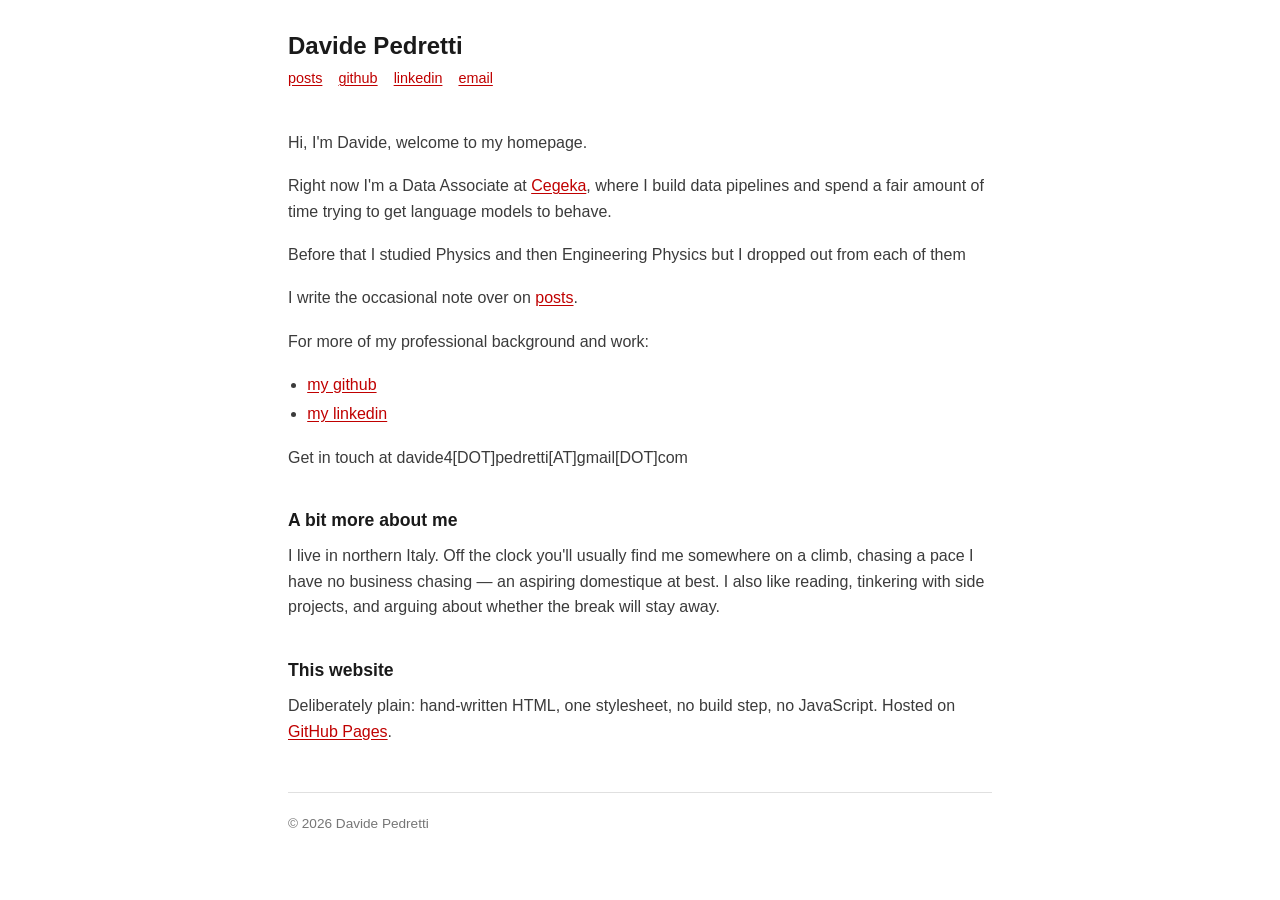
==== index.html @ 6c7c3b32 "fix" ====
<!DOCTYPE html>
<html lang="en">
<head>
<meta charset="UTF-8">
<meta name="viewport" content="width=device-width, initial-scale=1">
<title>Davide Pedretti</title>
<meta name="description" content="Davide Pedretti's personal website">
<link rel="stylesheet" href="style.css">
<link rel="icon" href="data:image/svg+xml,<svg xmlns=%22http://www.w3.org/2000/svg%22 viewBox=%220 0 100 100%22><text y=%22.9em%22 font-size=%2290%22>🚲</text></svg>">
</head>
<body>

<header>
    <h1 class="title"><a href="index.html">Davide Pedretti</a></h1>
    <nav>
        <a href="posts/index.html">posts</a>
        <a href="https://github.com/beingsaditznormal">github</a>
        <a href="https://www.linkedin.com/in/davide-pedretti-0a9267209">linkedin</a>
        <a href="mailto:davide4.pedretti@gmail.com">email</a>
    </nav>
</header>

<main>

<p>Hi, I'm Davide, welcome to my homepage.</p>

<p>
    Right now I'm a Data Associate at <a href="https://www.cegeka.com/">Cegeka</a>,
    where I build data pipelines and spend a fair amount of time trying to get
    language models to behave.
</p>

<p>
    Before that I studied Physics and then Engineering Physics but I dropped out from each of them
</p>

<p>
    I write the occasional note over on <a href="posts/index.html">posts</a>.
</p>

<p>For more of my professional background and work:</p>

<ul>
    <li><a href="https://github.com/beingsaditznormal">my github</a></li>
    <li><a href="https://www.linkedin.com/in/davide-pedretti-0a9267209">my linkedin</a></li>
</ul>

<p>Get in touch at davide4[DOT]pedretti[AT]gmail[DOT]com</p>

<h2>A bit more about me</h2>

<p>
    I live in northern Italy. Off the clock you'll usually find me somewhere on a
    climb, chasing a pace I have no business chasing — an aspiring domestique at
    best. I also like reading, tinkering with side projects, and arguing about
    whether the break will stay away.
</p>

<h2>This website</h2>

<p>
    Deliberately plain: hand-written HTML, one stylesheet, no build step, no
    JavaScript. Hosted on <a href="https://pages.github.com/">GitHub Pages</a>.
</p>

</main>

<hr>

<footer>
    <p>&copy; 2026 Davide Pedretti</p>
</footer>

</body>
</html>
---- style.css ----
/* Davide Pedretti — shared stylesheet */

:root {
    --bg:      #ffffff;
    --text:    #3b3b3b;
    --heading: #1a1a1a;
    --muted:   #767676;
    --link:    #c00000;
    --rule:    #e0e0e0;
}

html { -webkit-text-size-adjust: 100%; }

body {
    font-family: Verdana, Geneva, ui-sans-serif, sans-serif;
    font-size: 16px;
    line-height: 1.6;
    max-width: 44rem;
    margin: auto;
    padding: 2rem 1.25rem 4rem;
    text-align: left;
    background: var(--bg);
    color: var(--text);
    word-wrap: break-word;
    overflow-wrap: break-word;
}

h1, h2, h3 {
    color: var(--heading);
    line-height: 1.2;
    font-weight: 700;
}

h1 { font-size: 1.5rem; margin: 0; }
h2 { font-size: 1.1rem; margin: 2.5rem 0 0.75rem; }
h3 { font-size: 1rem;   margin: 2rem 0 0.5rem; }

p, ul, ol, pre, blockquote { margin: 0 0 1.1rem; }
ul, ol { padding-left: 1.2rem; }
li { margin-bottom: 0.25rem; }

a {
    color: var(--link);
    text-decoration: underline;
    text-underline-offset: 2px;
}

a:hover { text-decoration: none; }

a:focus-visible {
    outline: 2px solid var(--link);
    outline-offset: 2px;
}

img { max-width: 100%; height: auto; }

blockquote {
    border-left: 2px solid var(--rule);
    padding-left: 1rem;
    color: var(--muted);
}

pre, code {
    font-family: ui-monospace, SFMono-Regular, Menlo, Consolas, monospace;
    font-size: 0.85rem;
}

pre {
    background: #f6f6f6;
    padding: 0.9rem 1rem;
    overflow-x: auto;
}

/* ── Header ── */
header { margin-bottom: 2.5rem; }

.title a {
    color: var(--heading);
    text-decoration: none;
}

nav {
    margin-top: 0.4rem;
    font-size: 0.9rem;
}

nav a { margin-right: 0.75rem; }

/* ── Post list ── */
.post-list {
    list-style: none;
    padding-left: 0;
}

.post-list li {
    display: flex;
    gap: 1rem;
    margin-bottom: 0.6rem;
}

.post-list time {
    flex: none;
    color: var(--muted);
    font-size: 0.85rem;
    line-height: 1.85;
}

/* ── Single post ── */
.post-title { font-size: 1.5rem; margin-bottom: 0.3rem; }

.post-date {
    color: var(--muted);
    font-size: 0.85rem;
    margin-bottom: 2rem;
}

/* ── Footer ── */
hr {
    border: 0;
    border-top: 1px solid var(--rule);
    margin: 3rem 0 1.25rem;
}

footer {
    font-size: 0.85rem;
    color: var(--muted);
}

footer p { margin: 0; }

footer a { color: var(--link); }

/* ── Small screens ── */
@media (max-width: 480px) {
    .post-list li { flex-direction: column; gap: 0; }
    .post-list time { line-height: 1.6; }
}
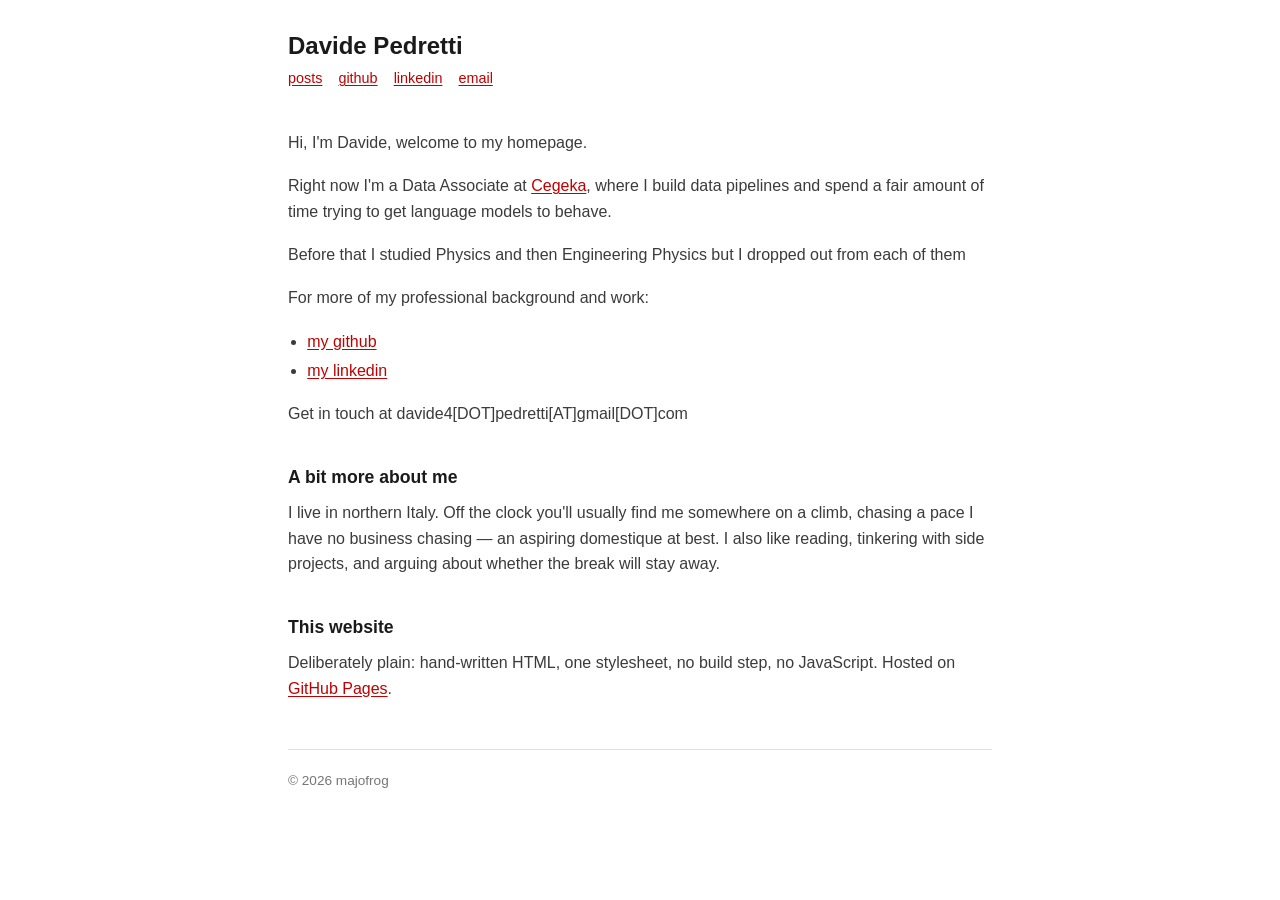
==== commit a1b30c1a: "fix:start to rewrite descriptions" ====
--- a/index.html
+++ b/index.html
@@ -3,8 +3,8 @@
 <head>
 <meta charset="UTF-8">
 <meta name="viewport" content="width=device-width, initial-scale=1">
-<title>Davide Pedretti</title>
-<meta name="description" content="Davide Pedretti's personal website">
+<title>Hi, it's majofrog here</title>
+<meta name="description" content="Majofrog personal space">
 <link rel="stylesheet" href="style.css">
 <link rel="icon" href="data:image/svg+xml,<svg xmlns=%22http://www.w3.org/2000/svg%22 viewBox=%220 0 100 100%22><text y=%22.9em%22 font-size=%2290%22>🚲</text></svg>">
 </head>
@@ -34,9 +34,6 @@
     Before that I studied Physics and then Engineering Physics but I dropped out from each of them
 </p>
 
-<p>
-    I write the occasional note over on <a href="posts/index.html">posts</a>.
-</p>
 
 <p>For more of my professional background and work:</p>
 
@@ -68,7 +65,7 @@
 <hr>
 
 <footer>
-    <p>&copy; 2026 Davide Pedretti</p>
+    <p>&copy; 2026 majofrog</p>
 </footer>
 
 </body>
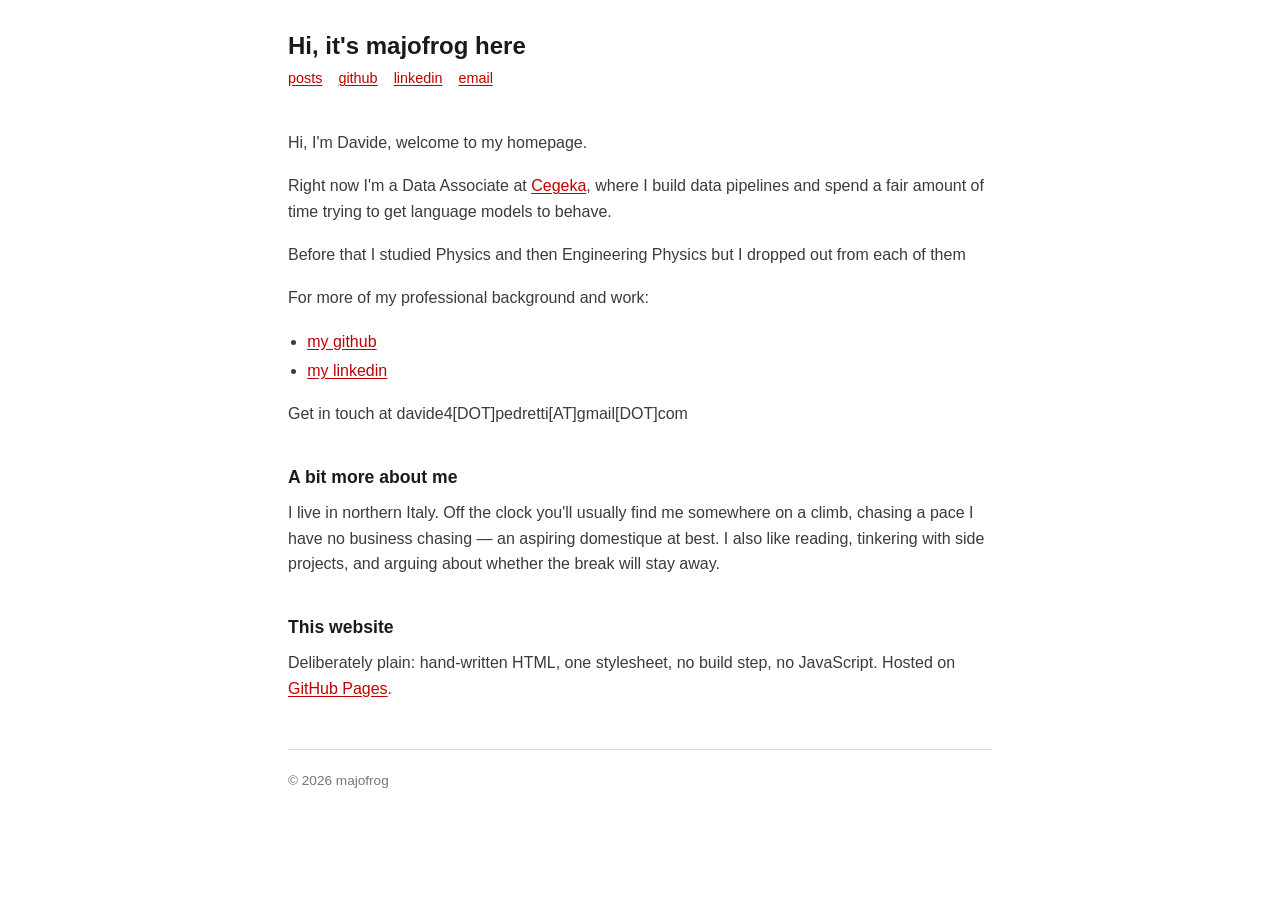
==== commit cc9171b4: "fix:title page" ====
--- a/index.html
+++ b/index.html
@@ -11,7 +11,7 @@
 <body>
 
 <header>
-    <h1 class="title"><a href="index.html">Davide Pedretti</a></h1>
+    <h1 class="title"><a href="index.html">Hi, it's majofrog here</a></h1>
     <nav>
         <a href="posts/index.html">posts</a>
         <a href="https://github.com/beingsaditznormal">github</a>
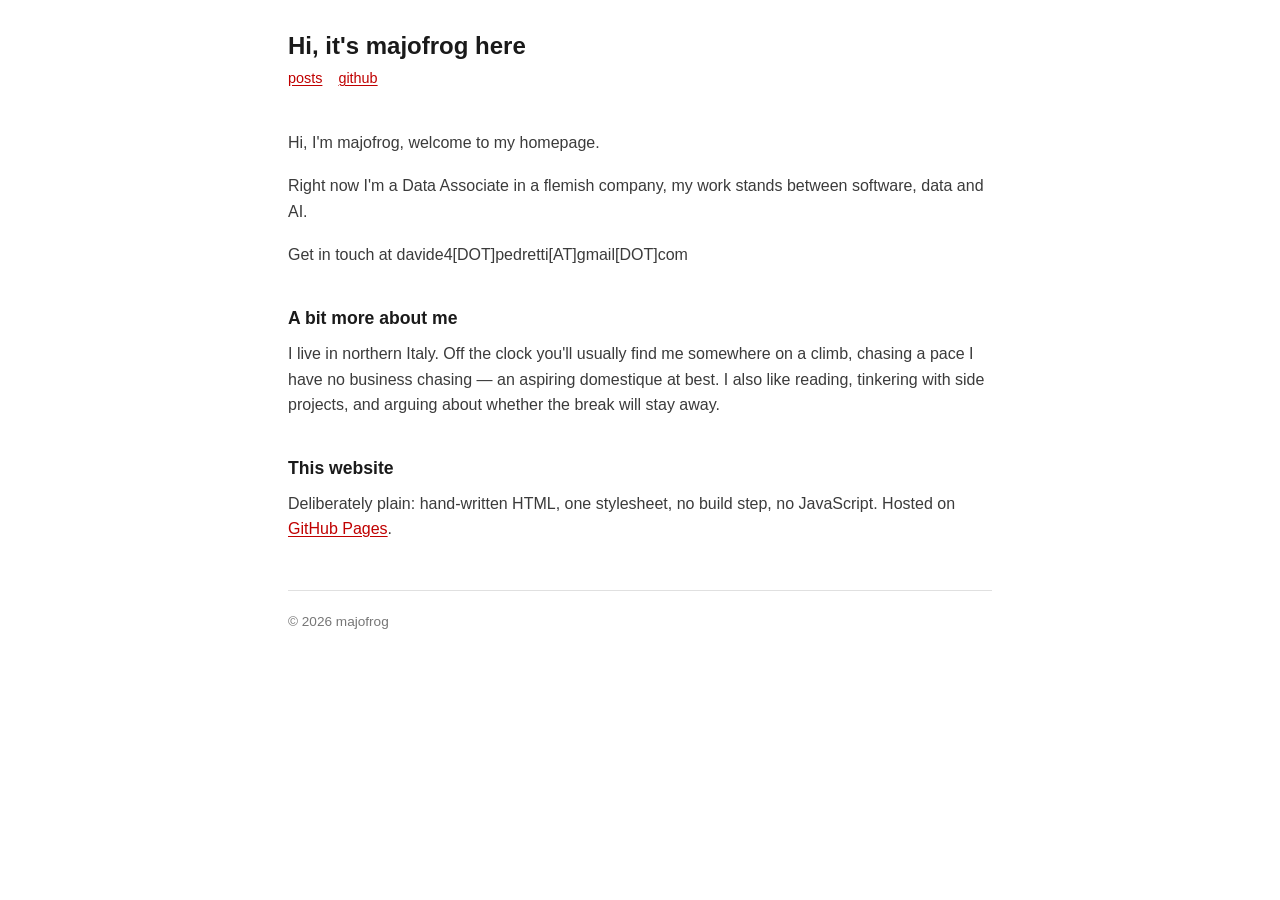
==== commit 0b70bad2: "fix: introducing majofrog" ====
--- a/index.html
+++ b/index.html
@@ -13,35 +13,27 @@
 <header>
     <h1 class="title"><a href="index.html">Hi, it's majofrog here</a></h1>
     <nav>
-        <a href="posts/index.html">posts</a>
+        <a href="posts/index.html">posts</a> <!-- posso qui è dove metto il bottone per i miei post del blog-->
         <a href="https://github.com/beingsaditznormal">github</a>
-        <a href="https://www.linkedin.com/in/davide-pedretti-0a9267209">linkedin</a>
-        <a href="mailto:davide4.pedretti@gmail.com">email</a>
+       <!-- <a href="mailto:davide4.pedretti@gmail.com">email</a>--> <!--commento la mail perchè voglio creare prima un ecosistema--> 
     </nav>
 </header>
 
 <main>
 
-<p>Hi, I'm Davide, welcome to my homepage.</p>
+<p>Hi, I'm majofrog, welcome to my homepage.</p>
 
 <p>
-    Right now I'm a Data Associate at <a href="https://www.cegeka.com/">Cegeka</a>,
-    where I build data pipelines and spend a fair amount of time trying to get
-    language models to behave.
+    Right now I'm a Data Associate in a flemish company, my work stands between software, data and AI.
 </p>
-
-<p>
-    Before that I studied Physics and then Engineering Physics but I dropped out from each of them
-</p>
-
-
+<!--
 <p>For more of my professional background and work:</p>
 
 <ul>
     <li><a href="https://github.com/beingsaditznormal">my github</a></li>
     <li><a href="https://www.linkedin.com/in/davide-pedretti-0a9267209">my linkedin</a></li>
 </ul>
-
+--> 
 <p>Get in touch at davide4[DOT]pedretti[AT]gmail[DOT]com</p>
 
 <h2>A bit more about me</h2>
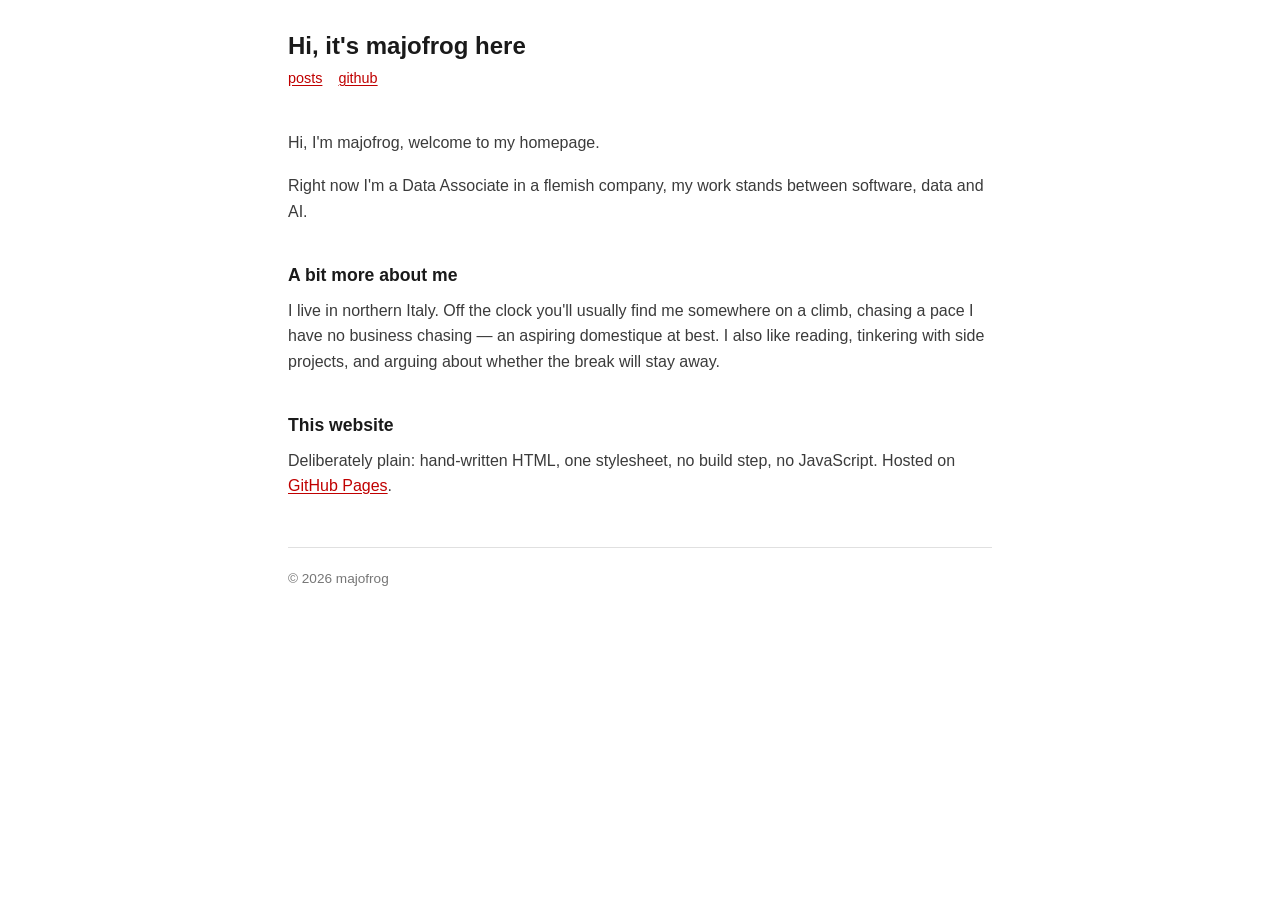
==== commit 502aad52: "fix masking things" ====
--- a/index.html
+++ b/index.html
@@ -34,7 +34,7 @@
     <li><a href="https://www.linkedin.com/in/davide-pedretti-0a9267209">my linkedin</a></li>
 </ul>
 --> 
-<p>Get in touch at davide4[DOT]pedretti[AT]gmail[DOT]com</p>
+<!--<p>Get in touch at davide4[DOT]pedretti[AT]gmail[DOT]com</p>--> 
 
 <h2>A bit more about me</h2>
 
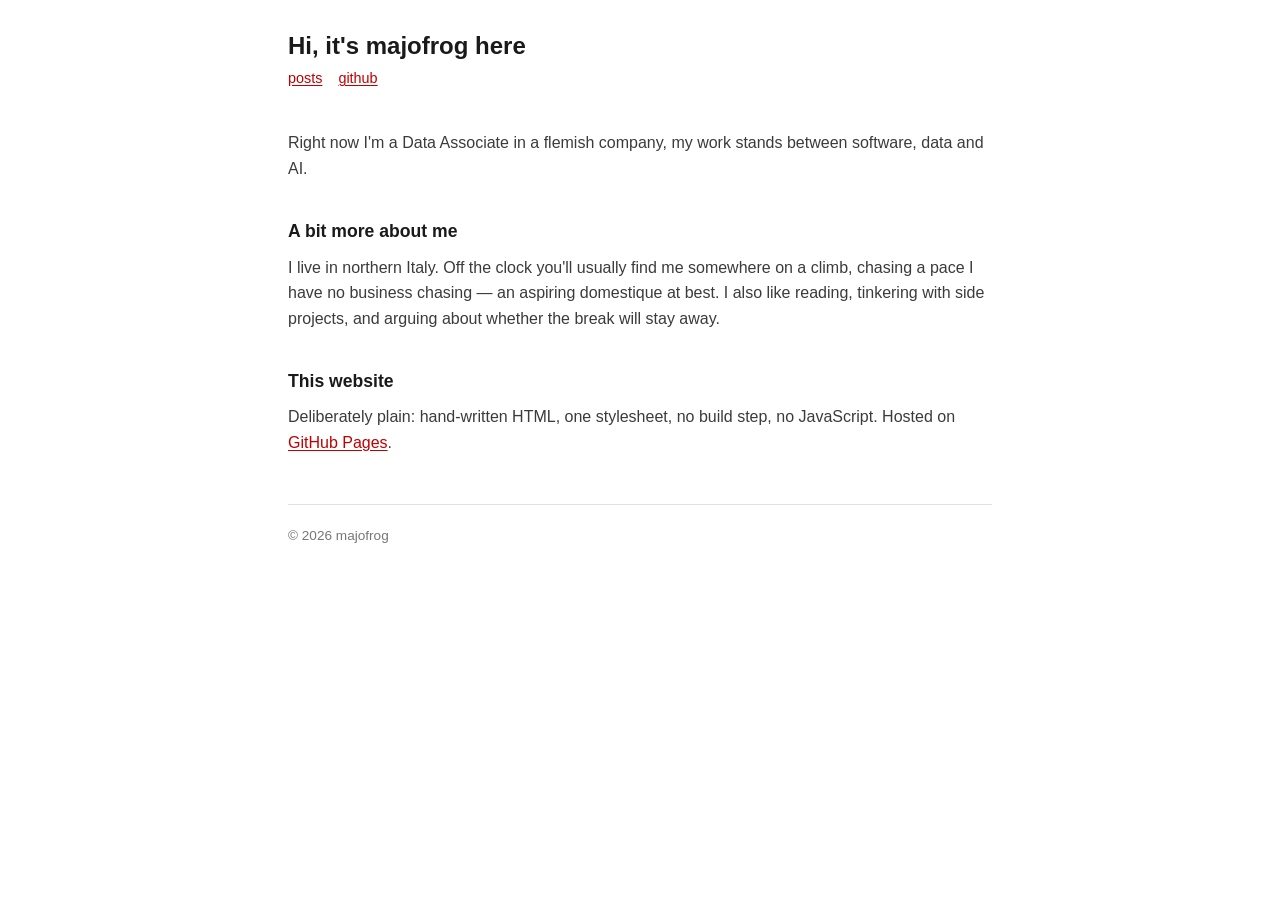
==== commit 2218d2ec: "cleaning the code, masking things" ====
--- a/index.html
+++ b/index.html
@@ -20,9 +20,6 @@
 </header>
 
 <main>
-
-<p>Hi, I'm majofrog, welcome to my homepage.</p>
-
 <p>
     Right now I'm a Data Associate in a flemish company, my work stands between software, data and AI.
 </p>
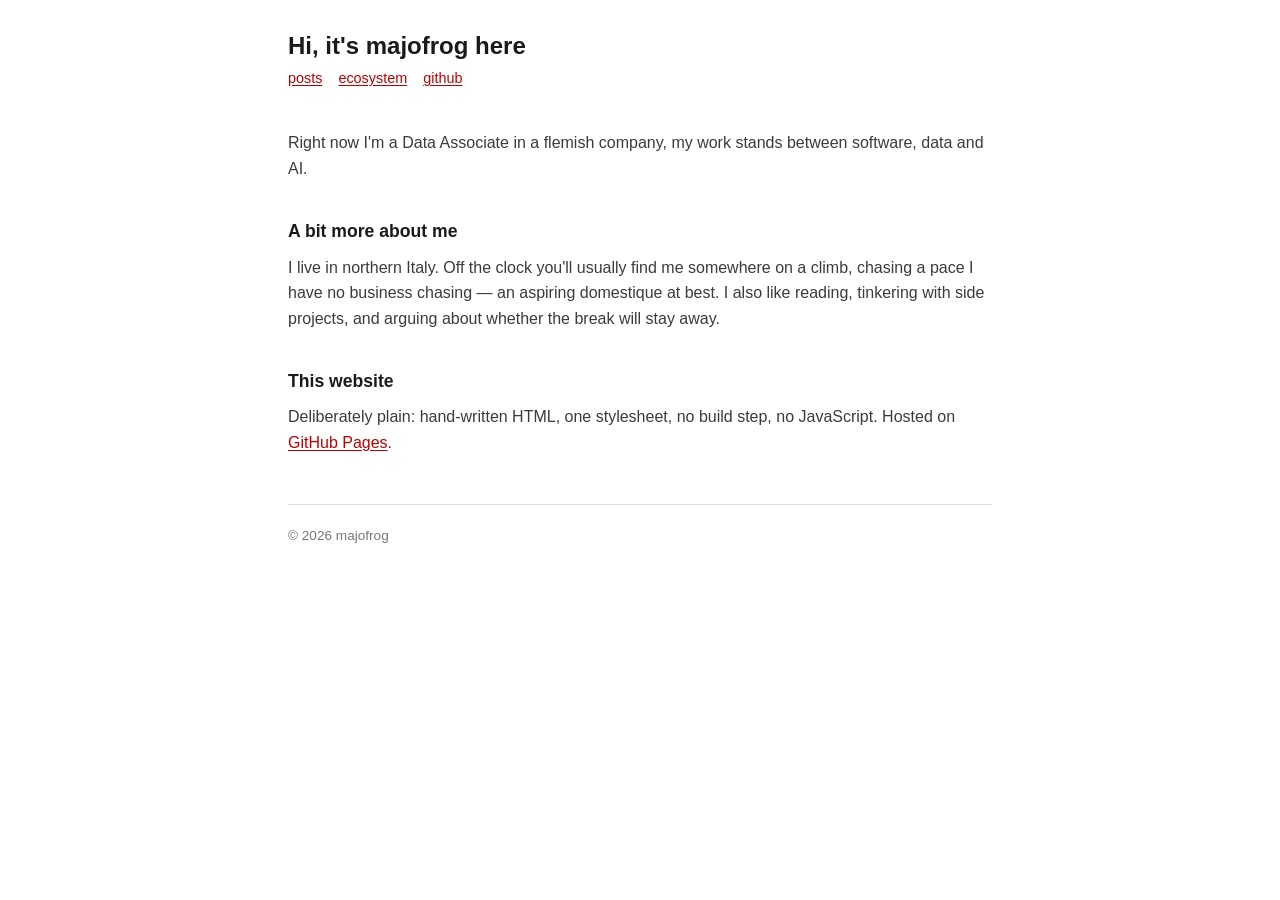
==== commit 8009bf1d: "feat: add cultural ecosystem page Books, films, series and other resources rendered by Jekyll from _" ====
--- a/index.html
+++ b/index.html
@@ -14,6 +14,7 @@
     <h1 class="title"><a href="index.html">Hi, it's majofrog here</a></h1>
     <nav>
         <a href="posts/index.html">posts</a> <!-- posso qui è dove metto il bottone per i miei post del blog-->
+        <a href="ecosystem.html">ecosystem</a>
         <a href="https://github.com/beingsaditznormal">github</a>
        <!-- <a href="mailto:davide4.pedretti@gmail.com">email</a>--> <!--commento la mail perchè voglio creare prima un ecosistema--> 
     </nav>
--- a/style.css
+++ b/style.css
@@ -114,6 +114,31 @@
     margin-bottom: 2rem;
 }
 
+/* ── Cultural ecosystem ── */
+.eco-jump { font-size: 0.9rem; }
+
+.eco-count,
+.eco-meta {
+    color: var(--muted);
+    font-size: 0.85rem;
+}
+
+.eco-list {
+    list-style: none;
+    padding-left: 0;
+}
+
+.eco-list li { margin-bottom: 0.9rem; }
+
+.eco-title { color: var(--heading); font-weight: bold; }
+
+.eco-comment {
+    margin: 0.2rem 0 0;
+    padding-left: 0.75rem;
+    border-left: 2px solid var(--rule);
+    font-size: 0.95rem;
+}
+
 /* ── Footer ── */
 hr {
     border: 0;
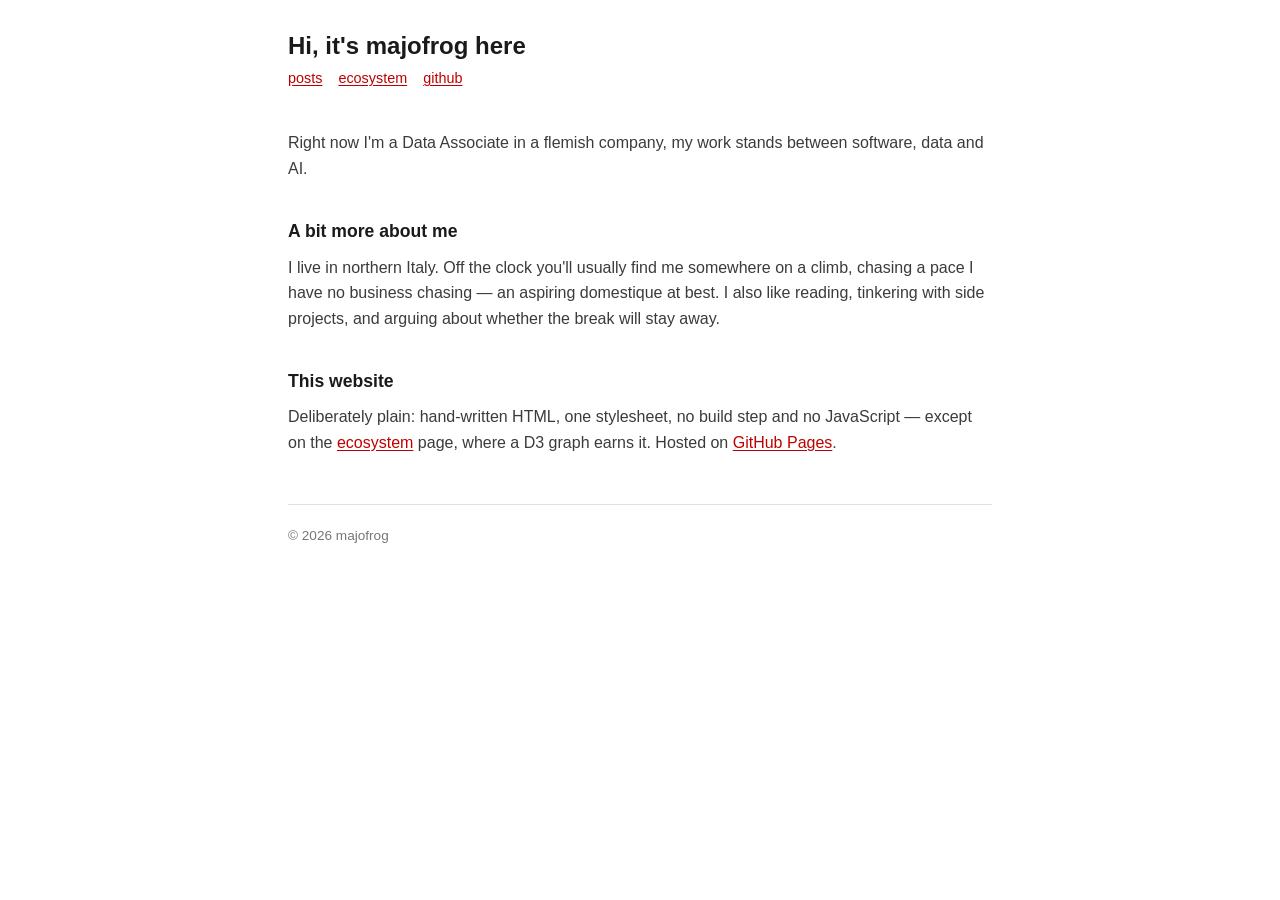
==== commit 93502205: "FEAT: adding graph for ecosystem" ====
--- a/index.html
+++ b/index.html
@@ -46,8 +46,9 @@
 <h2>This website</h2>
 
 <p>
-    Deliberately plain: hand-written HTML, one stylesheet, no build step, no
-    JavaScript. Hosted on <a href="https://pages.github.com/">GitHub Pages</a>.
+    Deliberately plain: hand-written HTML, one stylesheet, no build step and no
+    JavaScript &mdash; except on the <a href="ecosystem.html">ecosystem</a> page, where
+    a D3 graph earns it. Hosted on <a href="https://pages.github.com/">GitHub Pages</a>.
 </p>
 
 </main>
